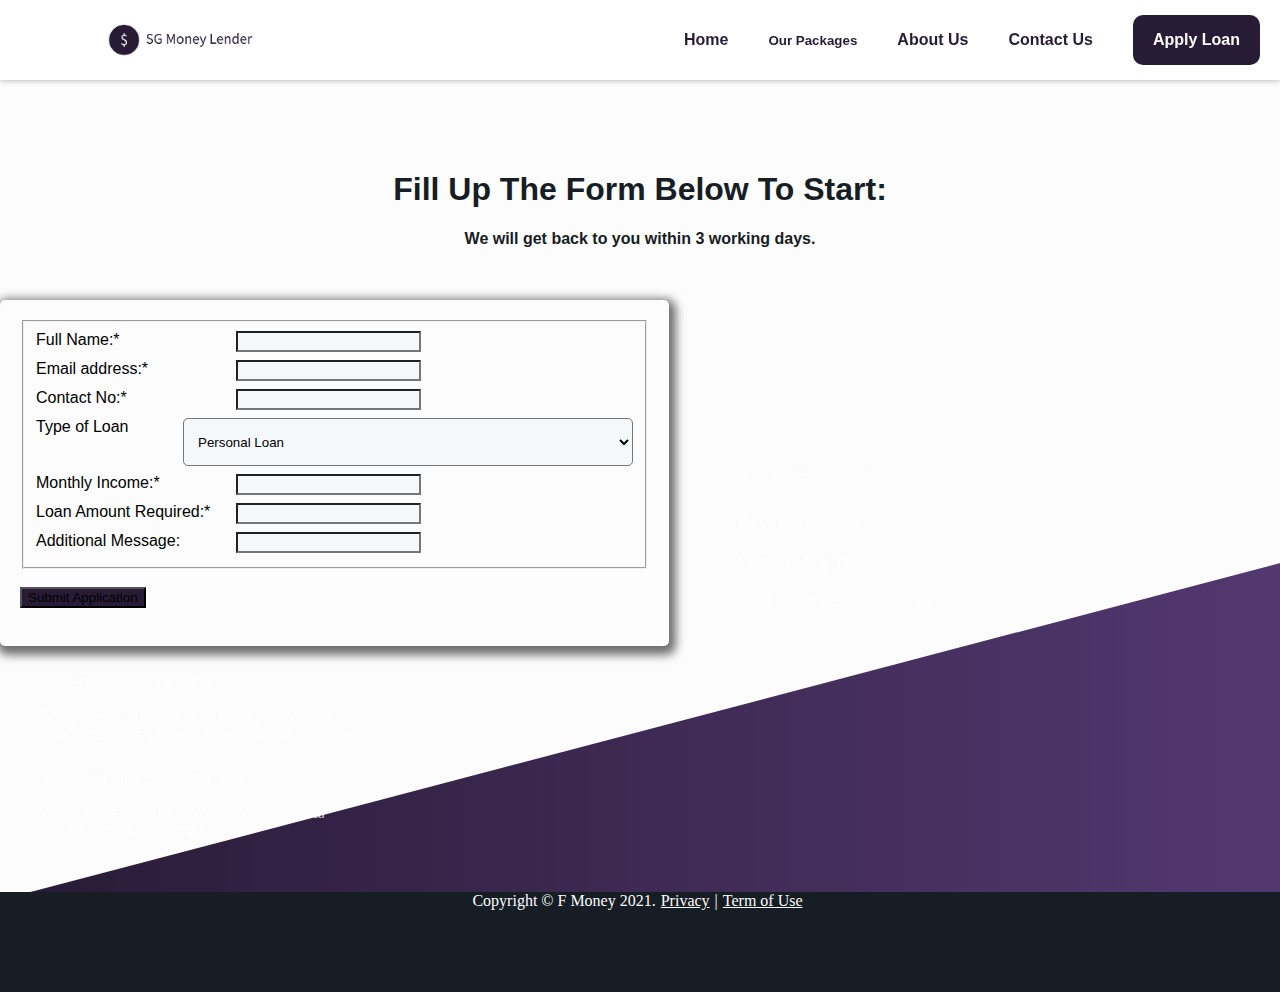
==== applyLoan.html @ 031ee47c "Add testimony and styling updates" ====
<!DOCTYPE html>
<html lang="en">
  <head>
    <!-- Required meta tags -->
    <meta charset="utf-8" />
    <meta name="viewport" content="width=device-width, initial-scale=1" />

    <!-- Favicon -->
    <link
      href="images/favicon-16x16.png"
      rel="shortcut icon"
      type="image/x-icon"
    />

    <!-- Bootstrap CSS -->
    <link
      href="https://cdn.jsdelivr.net/npm/bootstrap@5.1.1/dist/css/bootstrap.min.css"
      rel="stylesheet"
      integrity="sha384-F3w7mX95PdgyTmZZMECAngseQB83DfGTowi0iMjiWaeVhAn4FJkqJByhZMI3AhiU"
      crossorigin="anonymous"
    />

    <link
      rel="stylesheet"
      href="https://cdnjs.cloudflare.com/ajax/libs/font-awesome/5.15.0/css/all.min.css"
      integrity="sha512-BnbUDfEUfV0Slx6TunuB042k9tuKe3xrD6q4mg5Ed72LTgzDIcLPxg6yI2gcMFRyomt+yJJxE+zJwNmxki6/RA=="
      crossorigin="anonymous"
      referrerpolicy="no-referrer"
    />

    <link href="css/layoutstyle.css" rel="stylesheet" />
    <link href="css/application.css" rel="stylesheet" />

    <title>Legal Moneylending for Businesses - F Money</title>
  </head>
  <body>
    <script src="javascript/index.js">
      subpageHeader();
    </script>
    <div class="main">
      <!-- Header/Navbar? -->
      <div class="gradient-background"></div>
      <div class="header-white">
        <div class="container">
          <div class="nav-bar">
            <a id="header-link" class="header-nav-whiteBG" href="index.html">
              <div>Home</div>
            </a>
            <div>
              <button
                id="header-link2"
                onclick="myFunction()"
                class="header-nav-whiteBG"
                style="border: none; background-color: transparent"
              >
                Our Packages
              </button>
              <div id="myDropdown" class="dropdown-content">
                <a href="#">Personal Loan</a>
                <a href="business-loans.html">Business Loan</a>
                <a href="#">Foreigner Loan</a>
                <a href="#">Education Loan</a>
                <a href="#">Medical Loan</a>
                <a href="#">Wedding Loan</a>
                <a href="#">Vacation Loan</a>
                <a href="#">Renovation Loan</a>
              </div>
            </div>
            <a id="header-link2" class="header-nav-whiteBG" href="#">
              <div>About Us</div>
            </a>

            <a id="header-link2" class="header-nav-whiteBG" href="#">
              <div>Contact Us</div>
            </a>
            <a id="apply-cta" class="apply-loan-whiteBG" href="applyLoan.html">
              <div>Apply Loan</div>
            </a>
          </div>
          <img id="logo2" src="images/logo2.png" alt="logo" height="70" />
        </div>
      </div>

      <!-- <div style="z-index:-1;position:absolute; top:0;"><img src="images/background.png" style=" height:910px; background-size: cover;"></div> -->
      <div class="mainform">
        <h1 style="text-align: center; font-weight: bold">
          Fill Up The Form Below To Start:
        </h1>
        <p style="text-align: center; font-weight: bold">
          We will get back to you within 3 working days.
        </p>
        <br /><br />
        <div class="container" id="container1">
          <div class="form-column">
            <div class="form-container">
              <form>
                <fieldset>
                  <div class="form-row text name">
                    <label for="InputName" class="form-label"
                      >Full Name:*</label
                    >
                    <input
                      type="text"
                      class="form-control"
                      id="InputName"
                      required
                    />
                  </div>
                  <div class="form-row text email">
                    <label for="InputEmail" class="form-label"
                      >Email address:*</label
                    >
                    <input type="email" class="form-control" id="InputEmail" />
                  </div>
                  <div class="form-row text phone">
                    <label for="InputPhone" class="form-label"
                      >Contact No:*</label
                    >
                    <input type="tel" class="form-control" id="InputPhone" />
                  </div>
                  <div class="form-row text loan">
                    <label
                      for="LoanType"
                      class="form-label"
                      style="width: 147px"
                      >Type of Loan</label
                    >

                    <select id="dropdown" style="width: 450px">
                      <option>Personal Loan</option>
                      <option>Business Loan</option>
                      <option>Debt Consolidation</option>
                      <option>Renovation Expenses</option>
                      <option>Vacation Loan</option>
                      <option>Wedding/Marriage Loan</option>
                    </select>
                  </div>
                  <div class="form-row text income">
                    <label for="InputIncome" class="form-label"
                      >Monthly Income:*</label
                    >
                    <input
                      type="number"
                      class="form-control"
                      id="InputIncome"
                    />
                  </div>
                  <div class="form-row text amount">
                    <label for="InputAmount" class="form-label"
                      >Loan Amount Required:*</label
                    >
                    <input
                      type="number"
                      class="form-control"
                      id="InputAmount"
                    />
                  </div>
                  <div class="form-row text message">
                    <label for="InputMessage" class="form-label"
                      >Additional Message:</label
                    >
                    <input
                      type="form-control form-control-lg"
                      class="form-control"
                      id="InputMessage"
                    />
                  </div>
                </fieldset>

                <br />
                <button type="submit" class="btn btn-primary" style="">
                  Submit Application
                </button>
              </form>
            </div>
          </div>
          <div class="secondary-column">
            <div class="description">
              <p class="intro-text">Why choose our loans:</p>
              <ul class="points">
                <li>
                  <i
                    class="far fa-check-circle fa-lg"
                    style="size: 5x; margin-right: 10px; margin-left: -30px"
                  ></i
                  >Easy Repayment
                </li>
                <li>
                  <i
                    class="far fa-check-circle fa-lg"
                    style="size: 5x; margin-right: 10px; margin-left: -30px"
                  ></i
                  >Less Waiting Time
                </li>
                <li>
                  <i
                    class="far fa-check-circle fa-lg"
                    style="size: 5x; margin-right: 10px; margin-left: -30px"
                  ></i
                  >Less Impact on Your Lifestyle
                </li>
              </ul>
            </div>
          </div>
        </div>
      </div>
      <br />
      <div class="qna">
        <div class="container">
          <div class="row">
            <div class="col" style="display: flex; color: white">
              <i
                class="fas fa-comment-dots fa-2x"
                style="margin: 10px 20px"
              ></i>
              <div class="qnatext">
                <p style="margin: 0">General Communication</p>
                <p style="color: rgba(255, 255, 255, 0.774)">
                  For general queries, including partnership
                  <br />oppportunities, please email
                  <a
                    href="mailto:info@fmoney.com"
                    style="color: white; text-decoration: none"
                    >info@fmoney.com</a
                  >
                </p>
              </div>
            </div>
            <div class="col" style="display: flex; color: white">
              <i class="fas fa-life-ring fa-2x" style="margin: 10px 20px"></i>
              <div class="qnatext">
                <p style="margin: 0">Technical or account support</p>
                <p style="color: rgba(255, 255, 255, 0.774)">
                  We're here to help! If you have technical <br />issues,
                  <strong
                    ><a
                      href="#"
                      style="
                        text-decoration: none;
                        color: white;
                        font-weight: 400;
                      "
                      >contact support <i class="fas fa-arrow-right"></i></a
                  ></strong>
                </p>
              </div>
            </div>
          </div>
        </div>
      </div>
      <br /><br />
    </div>

    <div class="footer">
      <div class="container">
        <div class="row">
          <div class="footer-content">
            Copyright © F Money 2021.
            <span><a id="footer-link" href="#">Privacy</a></span> |
            <span><a id="footer-link" href="#">Term of Use</a></span>
          </div>
        </div>
      </div>
    </div>
    <!-- Option 1: Bootstrap Bundle with Popper -->
    <script
      src="https://cdn.jsdelivr.net/npm/bootstrap@5.1.1/dist/js/bootstrap.bundle.min.js"
      integrity="sha384-/bQdsTh/da6pkI1MST/rWKFNjaCP5gBSY4sEBT38Q/9RBh9AH40zEOg7Hlq2THRZ"
      crossorigin="anonymous"
    ></script>
  </body>
</html>
---- css/layoutstyle.css ----
.main {
  font-family: Arial, Helvetica, sans-serif;
  min-width: 1200px;
  min-height: 1000px;
  background-color: fff;
  color: #171d24;
}

.header-transparent {
  position: fixed;
  top: 0;
  left: 0;
  width: 100%;
  padding: 0;
  z-index: 10000;
  transition: all 0.2s ease-in-out;
  height: auto;
  background-color: transparent;
  text-align: center;
  line-height: 40px;
}

.header-white {
  position: fixed;
  top: 0;
  left: 0;
  width: 100%;
  padding: 0;
  z-index: 10000;
  transition: all 0.2s ease-in-out;
  height: auto;
  background: #fff;
  text-align: center;
  line-height: 40px;
  box-shadow: 0 1px 5px rgba(0, 0, 0, 0.25);
}
.header-white {
  color: #281b36;
}

.container {
  height: 100%;
}

.row {
  margin: 0;
  height: 100%;
}

.nav-bar {
  display: flex;
  flex-direction: row;
  justify-content: flex-end;
  align-items: center;
  margin: 10px 0;
  font-size: 1rem;
}

.dropdown-content {
  display: none;
  position: absolute;
  background-color: #f1f1f1;
  min-width: 160px;
  box-shadow: 0px 8px 16px 0px rgba(0, 0, 0, 0.2);
  z-index: 1;
  text-align: left;
}

.dropdown-content a {
  color: #171d24;
  background-color: #fcfcfc;
  padding: 4px 16px;
  text-decoration: none;
  display: block;
  /* border-bottom: 1px solid #281b365d; */
}

/* Change color of dropdown links on hover */
.dropdown-content a:hover {
  background-color: #523b6b;
  color: #fcfcfc;
}

/* Show the dropdown menu (use JS to add this class to the .dropdown-content container when the user clicks on the dropdown button) */
.show {
  display: block;
}

.header-nav {
  text-decoration: none;
  color: #e0e0e0;
  font-weight: bold;
  margin: 0 10px;
  padding: 10px;
}

.header-nav:hover {
  color: #fff;
  text-decoration: none;
}

.header-nav-whiteBG {
  text-decoration: none;
  color: #281b36;
  font-weight: bold;
  margin: 0 10px;
  padding: 10px;
}

.header-nav-whiteBG:hover {
  color: #593dc7;
  text-decoration: none;
}

.apply-loan {
  text-decoration: none;
  color: #281b36;
  font-weight: bold;
  border-radius: 10px;
  background-color: #fcfcfc;
  padding: 5px 20px;
  margin: 0 20px;
}

.apply-loan:hover {
  background-color: #fff;
  color: #593dc7;
  text-decoration: none;
}

/* White background styling for CTA */
.apply-loan-whiteBG {
  text-decoration: none;
  color: rgb(252, 252, 252);
  font-weight: bold;
  border-radius: 10px;
  background-color: #281b36;
  padding: 5px 20px;
  margin: 0 20px;
}

.apply-loan-whiteBG:hover {
  background-color: #ececec;
  color: #281b36;
  text-decoration: none;
}

#logo {
  display: none;
  position: absolute;
  top: 0;
  left: 0;
  margin: 5px 84.5px;
}
#logo2 {
  display: block;
  position: absolute;
  top: 0;
  left: 0;
  margin: 5px 84.5px;
}
.footer {
  background-color: #171d24;
  width: 100%;
  height: 100px;
}

.footer-content {
  color: #fcfcfc;
  display: flex;
  flex-direction: row;
  align-items: center;
  justify-content: center;
}

#footer-link {
  margin: 5px;
  color: #fcfcfc;
}

#footer-link:hover {
  color: #ede5f7;
}
---- css/application.css ----
body{
    background: linear-gradient(90deg, rgba(40,27,54,1) 0%, #533870 100%);
    margin:0;
    overflow-x: hidden;
}
/*
body::before{
    content:"";
    position:absolute;
    top:100px;
    bottom:0;
    left:0;
    width:5700px;
    background:linear-gradient(to top, #281b36, #ceb9e7 200%);
    transform: skew(-80deg);
    z-index: -1;
}
*/
.main {
  min-height: auto;
}

.mainform {
  padding-top: 150px;
}
#container1 {
  color: black;
  display: flex;
  max-width: 1080px;
  z-index: 2;
}

#dropdown {
  width: 340px;
  height: 48px;
  background-color: #f6f9fc;
  color: black;
  border-radius: 5px;
  padding: 10px;
}

.btn {
  background-color: #281b36;
}

.secondary-column {
  margin-left: 0px;
  margin-right: 0px;
  max-width: none;
  flex-grow: 4;
  flex-shrink: 1;
  flex-basis: 0%;
  color: white;
}

.form-column {
  flex-grow: 6;
  flex-shrink: 1;
  flex-basis: 0%;
  padding-bottom: 0;
  -webkit-box-shadow: 2px 4px 10px 3px rgba(207, 207, 207, 0.56);
  box-shadow: 2px 4px 10px 5px rgba(0, 0, 0, 0.56);
  box-sizing: border-box;
  -webkit-box-flex: 6;
  background-color: #fcfcfc;
  border-radius: 5px;
}

.form-row {
  display: flex;
  border-bottom: none;
  padding: 4px 0;
  max-width: 600px;
  transition: opacity 0.2s ease-in, height 0.2s ease-out;
}

form {
  padding: 20px 20px 20px 20px;
}

.form-label {
  width: 200px;
}

.dropdown {
  width: 100%;
}

.description {
  padding-left: 50px;
  padding-right: 0px;
  padding-top: 150px;
  display: flex;
  -webkit-box-orient: vertical;
  -webkit-box-direction: normal;
  flex-direction: column;
  box-sizing: border-box;
}

.points li {
  list-style: none;
  margin-bottom: 20px;
}


.gradient-background{
    content:"";
    position:absolute;
    top:0px;
    bottom:0;
    left:0;
    width:5700px;
    background:linear-gradient(to right, #281b36, #ceb9e7 300%);
    border-left: 1900px solid #fcfcfc;   
    border-bottom:500px solid transparent;
    z-index: -1;
    overflow: hidden;
}

.form-control {
  background-color: #f6f9fc;
}

.qnatext {
  margin-top: 10px;
}
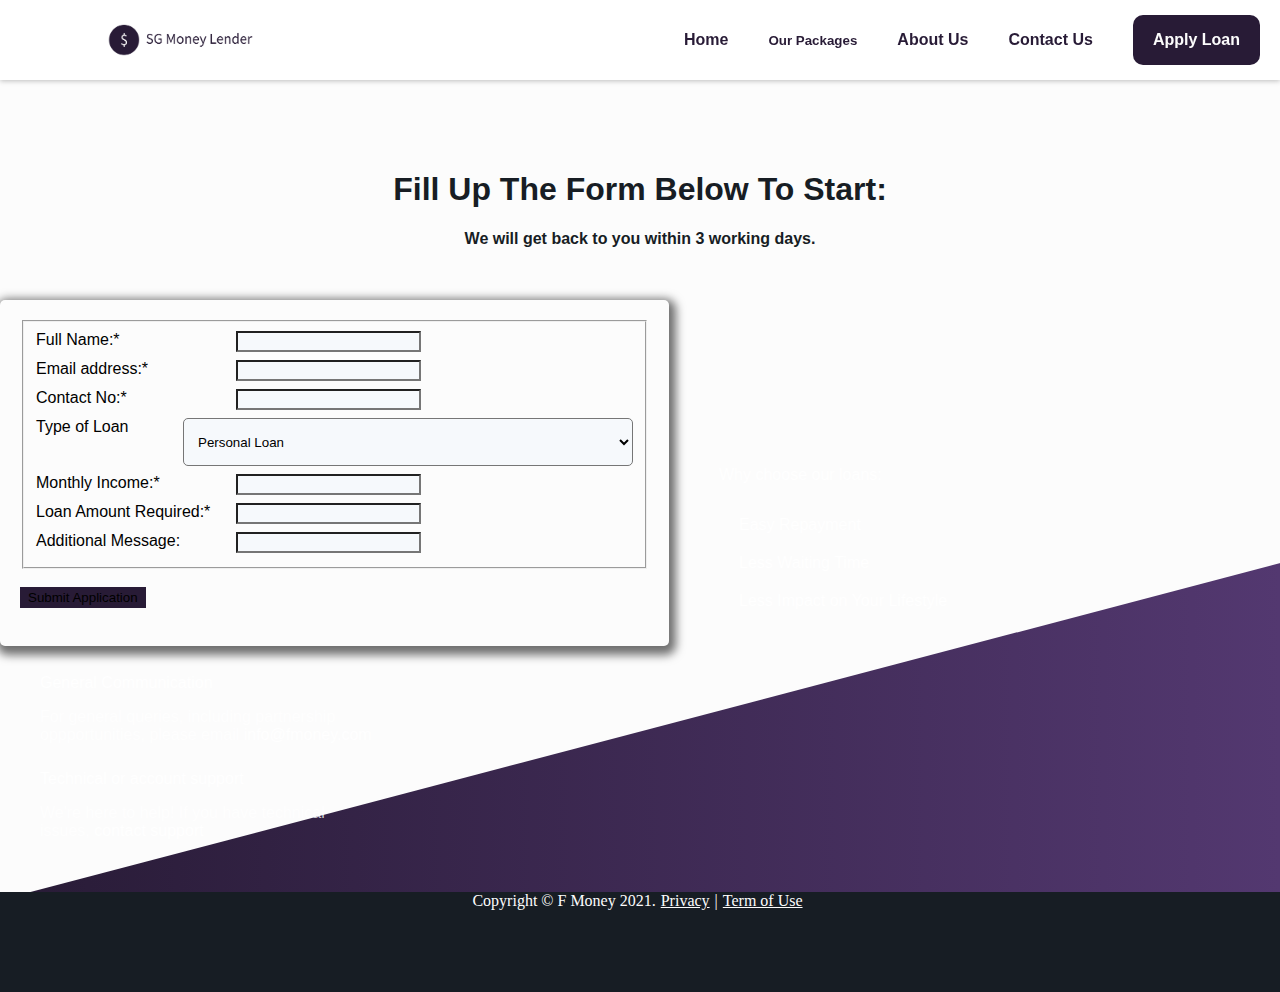
==== commit 7857167c: "Merge branch 'shuwen' of https://github.com/andrewsoon/CS2024-Assignment2 into andrew/branch" ====
--- a/applyLoan.html
+++ b/applyLoan.html
@@ -83,10 +83,10 @@
 
       <!-- <div style="z-index:-1;position:absolute; top:0;"><img src="images/background.png" style=" height:910px; background-size: cover;"></div> -->
       <div class="mainform">
-        <h1 style="text-align: center; font-weight: bold">
+        <h1 style="text-align: center; font-weight: bold; color: #171d24">
           Fill Up The Form Below To Start:
         </h1>
-        <p style="text-align: center; font-weight: bold">
+        <p style="text-align: center; font-weight: bold; color: #171d24">
           We will get back to you within 3 working days.
         </p>
         <br /><br />
--- a/css/application.css
+++ b/css/application.css
@@ -1,7 +1,7 @@
-body{
-    background: linear-gradient(90deg, rgba(40,27,54,1) 0%, #533870 100%);
-    margin:0;
-    overflow-x: hidden;
+body {
+  background: linear-gradient(90deg, rgba(40, 27, 54, 1) 0%, #533870 100%);
+  margin: 0;
+  overflow-x: hidden;
 }
 /*
 body::before{
@@ -37,6 +37,10 @@
   color: black;
   border-radius: 5px;
   padding: 10px;
+}
+
+button.btn.btn-primary {
+  border-color: transparent;
 }
 
 .btn {
@@ -102,19 +106,18 @@
   margin-bottom: 20px;
 }
 
-
-.gradient-background{
-    content:"";
-    position:absolute;
-    top:0px;
-    bottom:0;
-    left:0;
-    width:5700px;
-    background:linear-gradient(to right, #281b36, #ceb9e7 300%);
-    border-left: 1900px solid #fcfcfc;   
-    border-bottom:500px solid transparent;
-    z-index: -1;
-    overflow: hidden;
+.gradient-background {
+  content: "";
+  position: absolute;
+  top: 0px;
+  bottom: 0;
+  left: 0;
+  width: 5700px;
+  background: linear-gradient(to right, #281b36, #ceb9e7 300%);
+  border-left: 1900px solid #fcfcfc;
+  border-bottom: 500px solid transparent;
+  z-index: -1;
+  overflow: hidden;
 }
 
 .form-control {
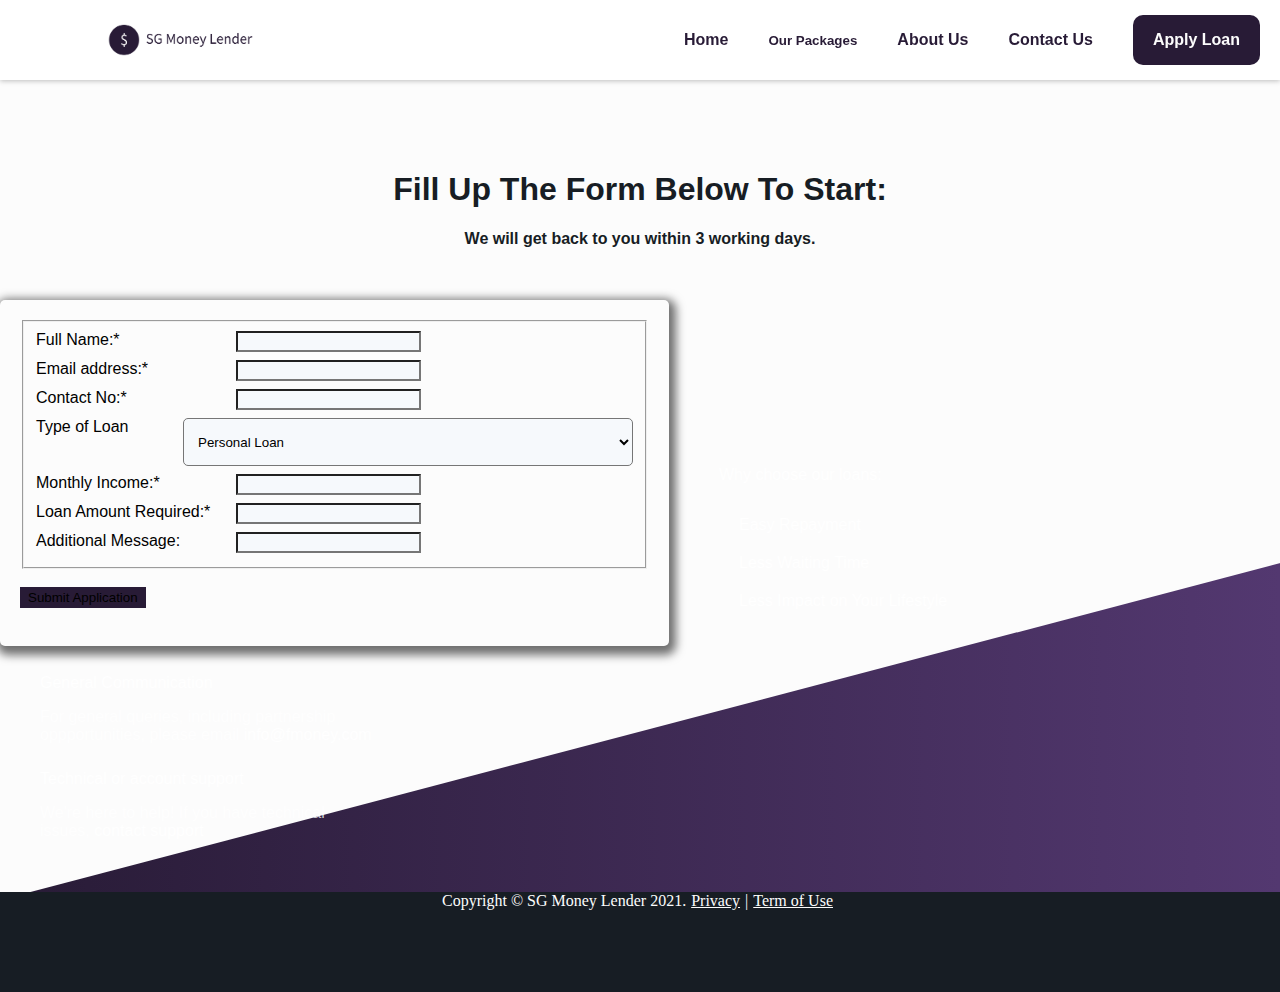
==== commit 203242db: "Add business loan page" ====
--- a/applyLoan.html
+++ b/applyLoan.html
@@ -31,7 +31,7 @@
     <link href="css/layoutstyle.css" rel="stylesheet" />
     <link href="css/application.css" rel="stylesheet" />
 
-    <title>Legal Moneylending for Businesses - F Money</title>
+    <title>Legal Moneylending for Businesses - SG Money Lender</title>
   </head>
   <body>
     <script src="javascript/index.js">
@@ -255,7 +255,7 @@
       <div class="container">
         <div class="row">
           <div class="footer-content">
-            Copyright © F Money 2021.
+            Copyright © SG Money Lender 2021.
             <span><a id="footer-link" href="#">Privacy</a></span> |
             <span><a id="footer-link" href="#">Term of Use</a></span>
           </div>
--- a/css/layoutstyle.css
+++ b/css/layoutstyle.css
@@ -2,7 +2,7 @@
   font-family: Arial, Helvetica, sans-serif;
   min-width: 1200px;
   min-height: 1000px;
-  background-color: fff;
+  /* background-color: #fcfcfc; */
   color: #171d24;
 }
 
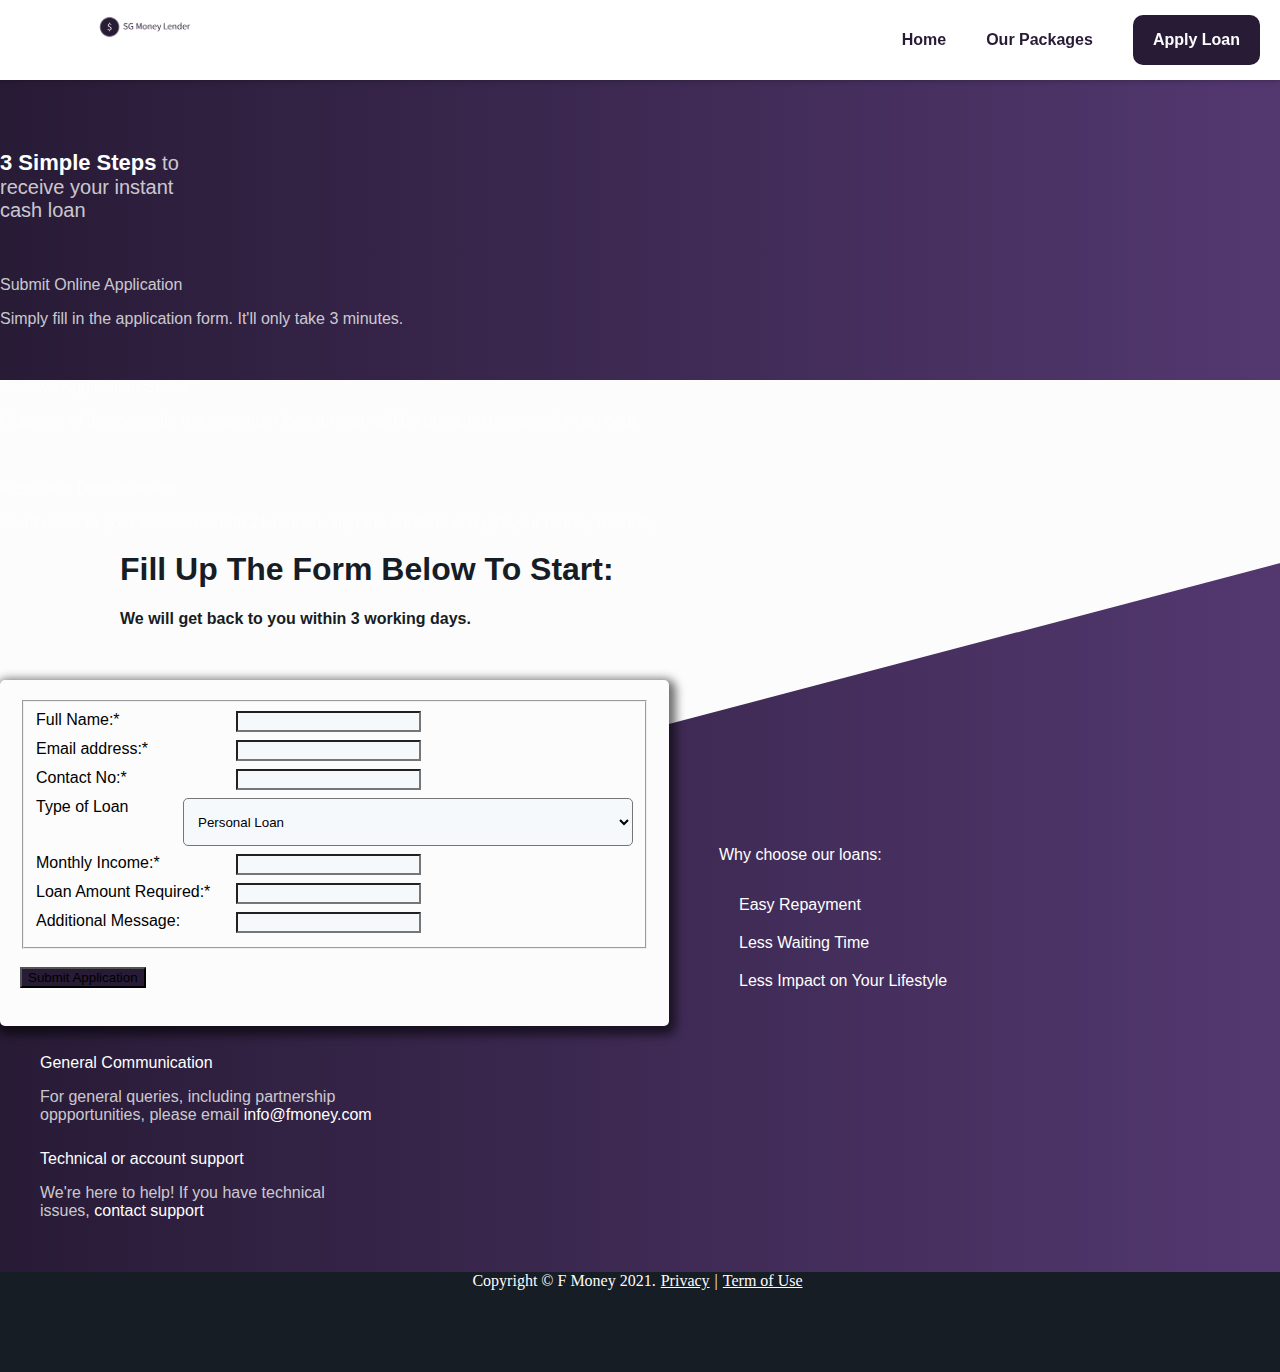
==== commit 99eb3b09: "application banner" ====
--- a/applyLoan.html
+++ b/applyLoan.html
@@ -31,12 +31,9 @@
     <link href="css/layoutstyle.css" rel="stylesheet" />
     <link href="css/application.css" rel="stylesheet" />
 
-    <title>Legal Moneylending for Businesses - SG Money Lender</title>
+    <title>Legal Moneylending for Businesses - F Money</title>
   </head>
   <body>
-    <script src="javascript/index.js">
-      subpageHeader();
-    </script>
     <div class="main">
       <!-- Header/Navbar? -->
       <div class="gradient-background"></div>
@@ -46,49 +43,49 @@
             <a id="header-link" class="header-nav-whiteBG" href="index.html">
               <div>Home</div>
             </a>
-            <div>
-              <button
-                id="header-link2"
-                onclick="myFunction()"
-                class="header-nav-whiteBG"
-                style="border: none; background-color: transparent"
-              >
-                Our Packages
-              </button>
-              <div id="myDropdown" class="dropdown-content">
-                <a href="#">Personal Loan</a>
-                <a href="business-loans.html">Business Loan</a>
-                <a href="#">Foreigner Loan</a>
-                <a href="#">Education Loan</a>
-                <a href="#">Medical Loan</a>
-                <a href="#">Wedding Loan</a>
-                <a href="#">Vacation Loan</a>
-                <a href="#">Renovation Loan</a>
-              </div>
-            </div>
-            <a id="header-link2" class="header-nav-whiteBG" href="#">
-              <div>About Us</div>
-            </a>
-
-            <a id="header-link2" class="header-nav-whiteBG" href="#">
-              <div>Contact Us</div>
+            <a
+              id="header-link2"
+              class="header-nav-whiteBG"
+              href="packages.html"
+            >
+              <div>Our Packages</div>
             </a>
             <a id="apply-cta" class="apply-loan-whiteBG" href="applyLoan.html">
               <div>Apply Loan</div>
             </a>
           </div>
-          <img id="logo2" src="images/logo2.png" alt="logo" height="70" />
-        </div>
-      </div>
-
-      <!-- <div style="z-index:-1;position:absolute; top:0;"><img src="images/background.png" style=" height:910px; background-size: cover;"></div> -->
+          <img id="logo2" src="images/logo2.png" alt="logo" width="120" />
+        </div>
+      </div>
+
+      <div class="calltoaction">
+        <div class="container">
+          <div class="row">
+            <div class="col" id="maincall">
+              <p style="width:180px;"><strong style="color:white;font-size: 22px;">3 Simple Steps</strong> to receive your instant cash loan</p>
+            </div>
+            <div class="col">
+              <i class="fab fa-telegram-plane fa-3x"></i>
+              <br><p>Submit Online Application</p>
+              <p>Simply fill in the application form. It'll only take 3 minutes.</p>
+            </div>
+            <div class="col">
+              <i class="far fa-thumbs-up fa-3x"></i>
+              <br><p>Receive Application Status</p>
+              <p>Outcome of the loan with the maximum loan amount will be provided to you within an hour.</p>
+            </div>
+            <div class="col">
+              <i class="fas fa-money-bill-wave fa-3x"></i>
+              <br><p>Fast Cash Disbursement</p>
+              <p>Head down to your selected Credit 21 branch, sign the contract and get your money instantly.</p>
+            </div>
+          </div>
+        </div>
+      </div>
+
       <div class="mainform">
-        <h1 style="text-align: center; font-weight: bold; color: #171d24">
-          Fill Up The Form Below To Start:
-        </h1>
-        <p style="text-align: center; font-weight: bold; color: #171d24">
-          We will get back to you within 3 working days.
-        </p>
+        <h1 style="padding-left:120px;font-weight:bold; color:#171d24">Fill Up The Form Below To Start:</h1>
+        <p style="padding-left:120px;font-weight: bold; color:#171d24">We will get back to you within 3 working days.</p>
         <br /><br />
         <div class="container" id="container1">
           <div class="form-column">
@@ -119,14 +116,9 @@
                     <input type="tel" class="form-control" id="InputPhone" />
                   </div>
                   <div class="form-row text loan">
-                    <label
-                      for="LoanType"
-                      class="form-label"
-                      style="width: 147px"
-                      >Type of Loan</label
-                    >
-
-                    <select id="dropdown" style="width: 450px">
+                    <label for="LoanType" class="form-label" style="width:147px;">Type of Loan</label>
+                    
+                    <select id="dropdown" style="width:450px;">
                       <option>Personal Loan</option>
                       <option>Business Loan</option>
                       <option>Debt Consolidation</option>
@@ -178,27 +170,9 @@
             <div class="description">
               <p class="intro-text">Why choose our loans:</p>
               <ul class="points">
-                <li>
-                  <i
-                    class="far fa-check-circle fa-lg"
-                    style="size: 5x; margin-right: 10px; margin-left: -30px"
-                  ></i
-                  >Easy Repayment
-                </li>
-                <li>
-                  <i
-                    class="far fa-check-circle fa-lg"
-                    style="size: 5x; margin-right: 10px; margin-left: -30px"
-                  ></i
-                  >Less Waiting Time
-                </li>
-                <li>
-                  <i
-                    class="far fa-check-circle fa-lg"
-                    style="size: 5x; margin-right: 10px; margin-left: -30px"
-                  ></i
-                  >Less Impact on Your Lifestyle
-                </li>
+                <li><i class="far fa-check-circle fa-lg" style="size:5x;margin-right: 10px; margin-left: -30px;"></i>Easy Repayment</li>
+                <li><i class="far fa-check-circle fa-lg" style="size:5x;margin-right: 10px; margin-left: -30px;"></i>Less Waiting Time</li>
+                <li><i class="far fa-check-circle fa-lg" style="size:5x;margin-right: 10px; margin-left: -30px;"></i>Less Impact on Your Lifestyle</li>
               </ul>
             </div>
           </div>
@@ -255,7 +229,7 @@
       <div class="container">
         <div class="row">
           <div class="footer-content">
-            Copyright © SG Money Lender 2021.
+            Copyright © F Money 2021.
             <span><a id="footer-link" href="#">Privacy</a></span> |
             <span><a id="footer-link" href="#">Term of Use</a></span>
           </div>
--- a/css/application.css
+++ b/css/application.css
@@ -1,7 +1,7 @@
-body {
-  background: linear-gradient(90deg, rgba(40, 27, 54, 1) 0%, #533870 100%);
-  margin: 0;
-  overflow-x: hidden;
+body{
+    background: linear-gradient(90deg, rgba(40,27,54,1) 0%, #533870 100%);
+    margin:0;
+    overflow-x: hidden;
 }
 /*
 body::before{
@@ -37,10 +37,6 @@
   color: black;
   border-radius: 5px;
   padding: 10px;
-}
-
-button.btn.btn-primary {
-  border-color: transparent;
 }
 
 .btn {
@@ -106,18 +102,19 @@
   margin-bottom: 20px;
 }
 
-.gradient-background {
-  content: "";
-  position: absolute;
-  top: 0px;
-  bottom: 0;
-  left: 0;
-  width: 5700px;
-  background: linear-gradient(to right, #281b36, #ceb9e7 300%);
-  border-left: 1900px solid #fcfcfc;
-  border-bottom: 500px solid transparent;
-  z-index: -1;
-  overflow: hidden;
+
+.gradient-background{
+    content:"";
+    position:absolute;
+    top:220px;
+    bottom:0;
+    left:0;
+    width:5700px;
+    background:linear-gradient(to right, #281b36, #ceb9e7 300%);
+    border-left: 1900px solid #fcfcfc;   
+    border-bottom:500px solid transparent;
+    z-index: -1;
+    overflow: hidden;
 }
 
 .form-control {
@@ -127,3 +124,21 @@
 .qnatext {
   margin-top: 10px;
 }
+
+
+.calltoaction{
+    height:280px;
+    background: linear-gradient(90deg, rgba(40,27,54,1) 0%, #533870 100%);
+    padding-top:100px;
+    color: rgba(255, 255, 255, 0.774);
+}
+
+.calltoaction i{
+    color:#fff;
+    text-align: center;
+}
+
+#maincall{
+    font-size:20px;
+    padding-top:30px;
+}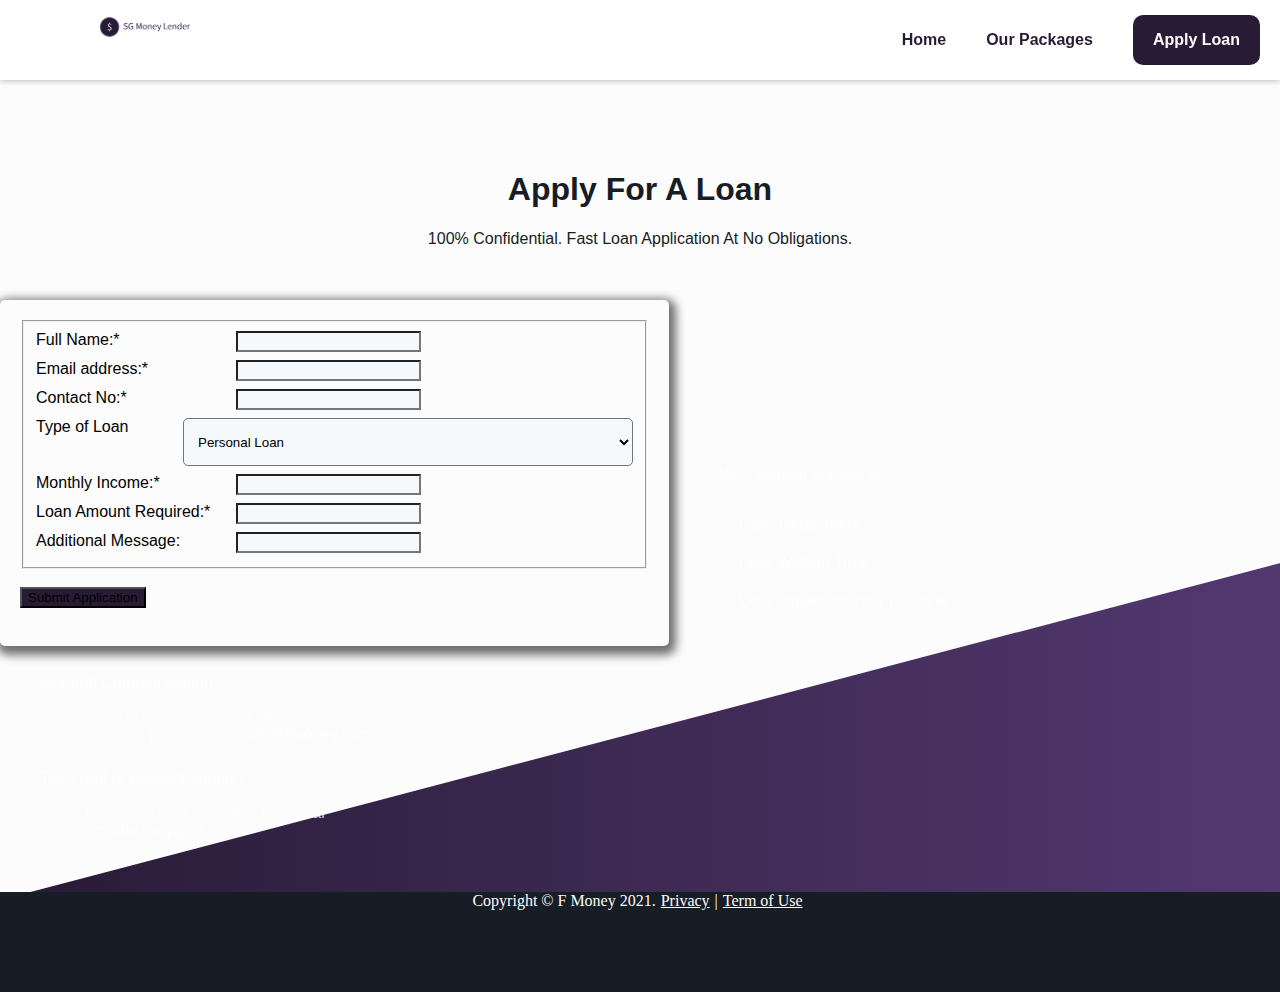
==== commit 9b57c6fb: "return back css" ====
--- a/applyLoan.html
+++ b/applyLoan.html
@@ -58,7 +58,7 @@
         </div>
       </div>
 
-      <div class="calltoaction">
+      <!-- <div class="calltoaction">
         <div class="container">
           <div class="row">
             <div class="col" id="maincall">
@@ -81,11 +81,11 @@
             </div>
           </div>
         </div>
-      </div>
+      </div> -->
 
       <div class="mainform">
-        <h1 style="padding-left:120px;font-weight:bold; color:#171d24">Fill Up The Form Below To Start:</h1>
-        <p style="padding-left:120px;font-weight: bold; color:#171d24">We will get back to you within 3 working days.</p>
+        <h1 style="text-align:center;font-weight:bold; color:#171d24">Apply For A Loan</h1>
+        <p style="text-align:center;font-weight: normal; color:#171d24">100% Confidential. Fast Loan Application At No Obligations.</p>
         <br /><br />
         <div class="container" id="container1">
           <div class="form-column">
--- a/css/application.css
+++ b/css/application.css
@@ -3,7 +3,7 @@
     margin:0;
     overflow-x: hidden;
 }
-/*
+/* 
 body::before{
     content:"";
     position:absolute;
@@ -14,8 +14,8 @@
     background:linear-gradient(to top, #281b36, #ceb9e7 200%);
     transform: skew(-80deg);
     z-index: -1;
-}
-*/
+} */
+
 .main {
   min-height: auto;
 }
@@ -106,7 +106,8 @@
 .gradient-background{
     content:"";
     position:absolute;
-    top:220px;
+    /* top:220px; */
+    top:0;
     bottom:0;
     left:0;
     width:5700px;
@@ -126,7 +127,7 @@
 }
 
 
-.calltoaction{
+/* .calltoaction{
     height:280px;
     background: linear-gradient(90deg, rgba(40,27,54,1) 0%, #533870 100%);
     padding-top:100px;
@@ -141,4 +142,4 @@
 #maincall{
     font-size:20px;
     padding-top:30px;
-}+} */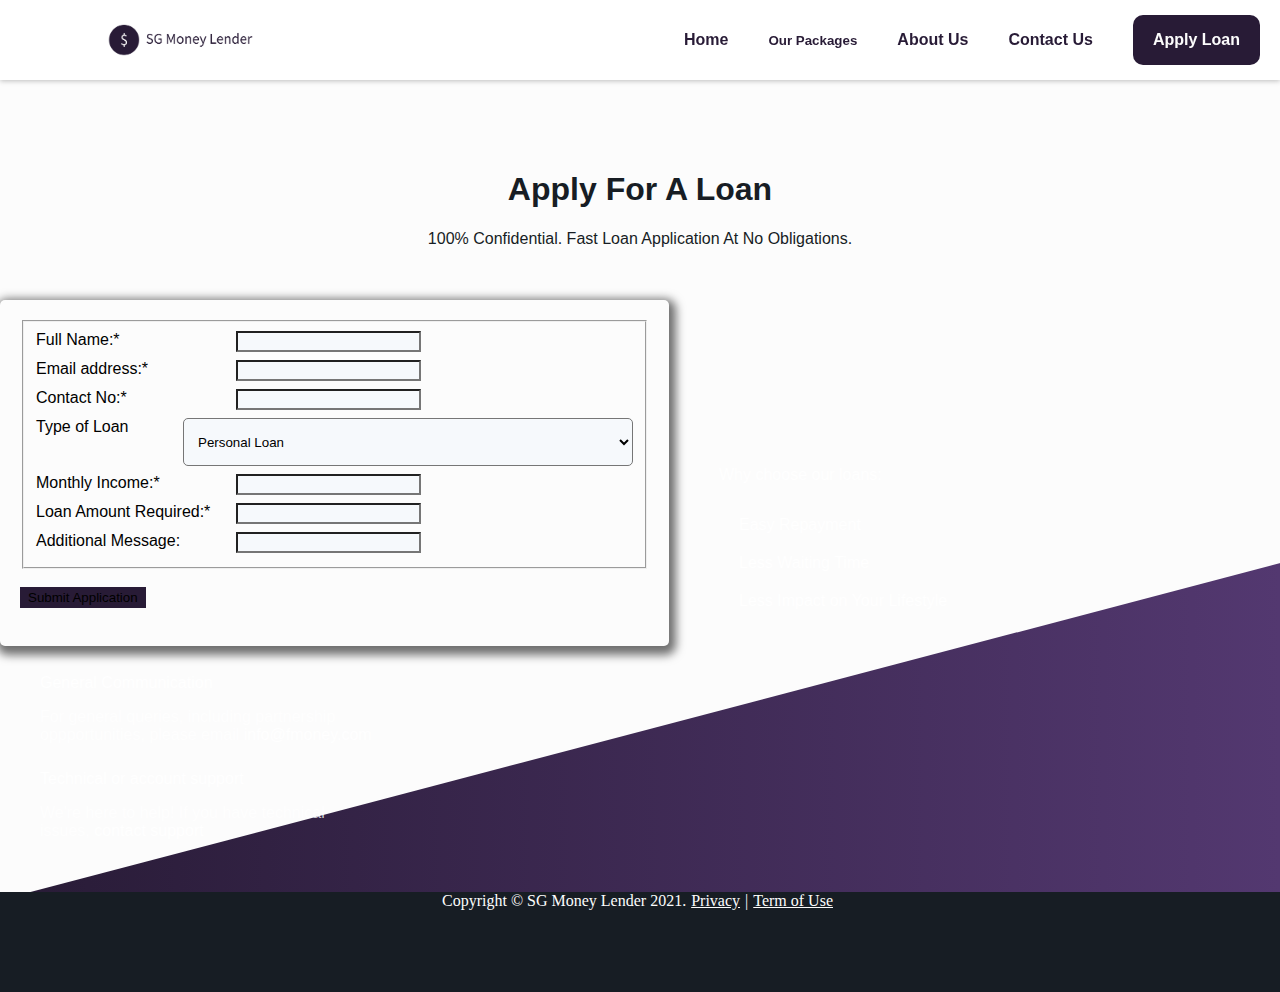
==== commit 43fc4227: "Merge branch 'main' of https://github.com/andrewsoon/CS2024-Assignment2 into shuwen" ====
--- a/applyLoan.html
+++ b/applyLoan.html
@@ -31,9 +31,12 @@
     <link href="css/layoutstyle.css" rel="stylesheet" />
     <link href="css/application.css" rel="stylesheet" />
 
-    <title>Legal Moneylending for Businesses - F Money</title>
+    <title>Legal Moneylending for Businesses - SG Money Lender</title>
   </head>
   <body>
+    <script src="javascript/index.js">
+      subpageHeader();
+    </script>
     <div class="main">
       <!-- Header/Navbar? -->
       <div class="gradient-background"></div>
@@ -43,18 +46,38 @@
             <a id="header-link" class="header-nav-whiteBG" href="index.html">
               <div>Home</div>
             </a>
-            <a
-              id="header-link2"
-              class="header-nav-whiteBG"
-              href="packages.html"
-            >
-              <div>Our Packages</div>
+            <div>
+              <button
+                id="header-link2"
+                onclick="myFunction()"
+                class="header-nav-whiteBG"
+                style="border: none; background-color: transparent"
+              >
+                Our Packages
+              </button>
+              <div id="myDropdown" class="dropdown-content">
+                <a href="#">Personal Loan</a>
+                <a href="business-loans.html">Business Loan</a>
+                <a href="#">Foreigner Loan</a>
+                <a href="#">Education Loan</a>
+                <a href="#">Medical Loan</a>
+                <a href="#">Wedding Loan</a>
+                <a href="#">Vacation Loan</a>
+                <a href="#">Renovation Loan</a>
+              </div>
+            </div>
+            <a id="header-link2" class="header-nav-whiteBG" href="#">
+              <div>About Us</div>
+            </a>
+
+            <a id="header-link2" class="header-nav-whiteBG" href="#">
+              <div>Contact Us</div>
             </a>
             <a id="apply-cta" class="apply-loan-whiteBG" href="applyLoan.html">
               <div>Apply Loan</div>
             </a>
           </div>
-          <img id="logo2" src="images/logo2.png" alt="logo" width="120" />
+          <img id="logo2" src="images/logo2.png" alt="logo" height="70" />
         </div>
       </div>
 
@@ -116,9 +139,14 @@
                     <input type="tel" class="form-control" id="InputPhone" />
                   </div>
                   <div class="form-row text loan">
-                    <label for="LoanType" class="form-label" style="width:147px;">Type of Loan</label>
-                    
-                    <select id="dropdown" style="width:450px;">
+                    <label
+                      for="LoanType"
+                      class="form-label"
+                      style="width: 147px"
+                      >Type of Loan</label
+                    >
+
+                    <select id="dropdown" style="width: 450px">
                       <option>Personal Loan</option>
                       <option>Business Loan</option>
                       <option>Debt Consolidation</option>
@@ -170,9 +198,27 @@
             <div class="description">
               <p class="intro-text">Why choose our loans:</p>
               <ul class="points">
-                <li><i class="far fa-check-circle fa-lg" style="size:5x;margin-right: 10px; margin-left: -30px;"></i>Easy Repayment</li>
-                <li><i class="far fa-check-circle fa-lg" style="size:5x;margin-right: 10px; margin-left: -30px;"></i>Less Waiting Time</li>
-                <li><i class="far fa-check-circle fa-lg" style="size:5x;margin-right: 10px; margin-left: -30px;"></i>Less Impact on Your Lifestyle</li>
+                <li>
+                  <i
+                    class="far fa-check-circle fa-lg"
+                    style="size: 5x; margin-right: 10px; margin-left: -30px"
+                  ></i
+                  >Easy Repayment
+                </li>
+                <li>
+                  <i
+                    class="far fa-check-circle fa-lg"
+                    style="size: 5x; margin-right: 10px; margin-left: -30px"
+                  ></i
+                  >Less Waiting Time
+                </li>
+                <li>
+                  <i
+                    class="far fa-check-circle fa-lg"
+                    style="size: 5x; margin-right: 10px; margin-left: -30px"
+                  ></i
+                  >Less Impact on Your Lifestyle
+                </li>
               </ul>
             </div>
           </div>
@@ -229,7 +275,7 @@
       <div class="container">
         <div class="row">
           <div class="footer-content">
-            Copyright © F Money 2021.
+            Copyright © SG Money Lender 2021.
             <span><a id="footer-link" href="#">Privacy</a></span> |
             <span><a id="footer-link" href="#">Term of Use</a></span>
           </div>
--- a/css/application.css
+++ b/css/application.css
@@ -1,7 +1,7 @@
-body{
-    background: linear-gradient(90deg, rgba(40,27,54,1) 0%, #533870 100%);
-    margin:0;
-    overflow-x: hidden;
+body {
+  background: linear-gradient(90deg, rgba(40, 27, 54, 1) 0%, #533870 100%);
+  margin: 0;
+  overflow-x: hidden;
 }
 /* 
 body::before{
@@ -37,6 +37,10 @@
   color: black;
   border-radius: 5px;
   padding: 10px;
+}
+
+button.btn.btn-primary {
+  border-color: transparent;
 }
 
 .btn {
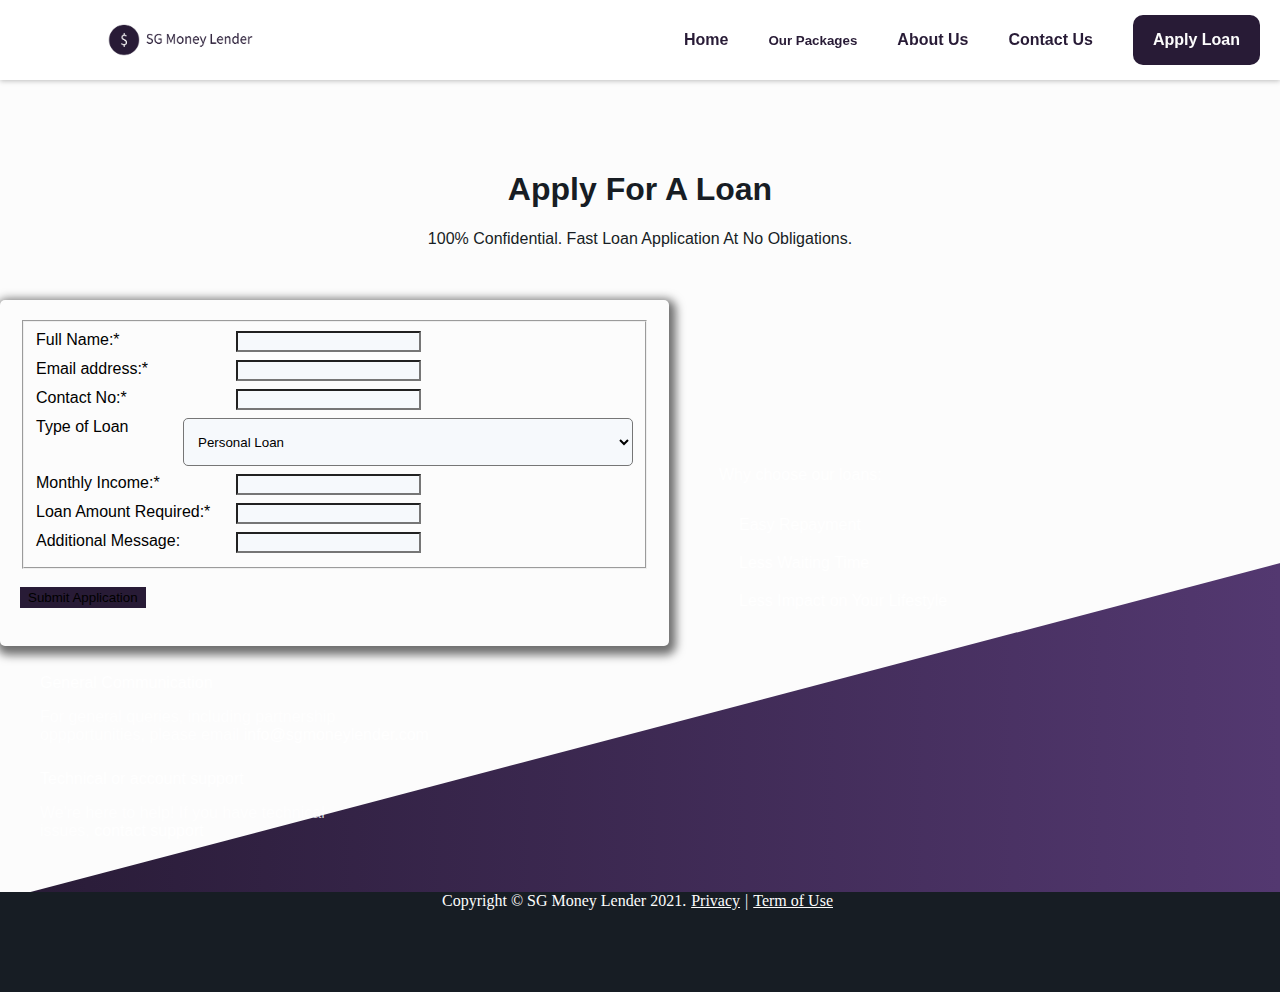
==== commit 5e7caa9d: "minor copyrighting changes" ====
--- a/applyLoan.html
+++ b/applyLoan.html
@@ -239,9 +239,9 @@
                   For general queries, including partnership
                   <br />oppportunities, please email
                   <a
-                    href="mailto:info@fmoney.com"
+                    href="mailto:info@sgmoneylender.com"
                     style="color: white; text-decoration: none"
-                    >info@fmoney.com</a
+                    >info@sgmoneylender.com</a
                   >
                 </p>
               </div>
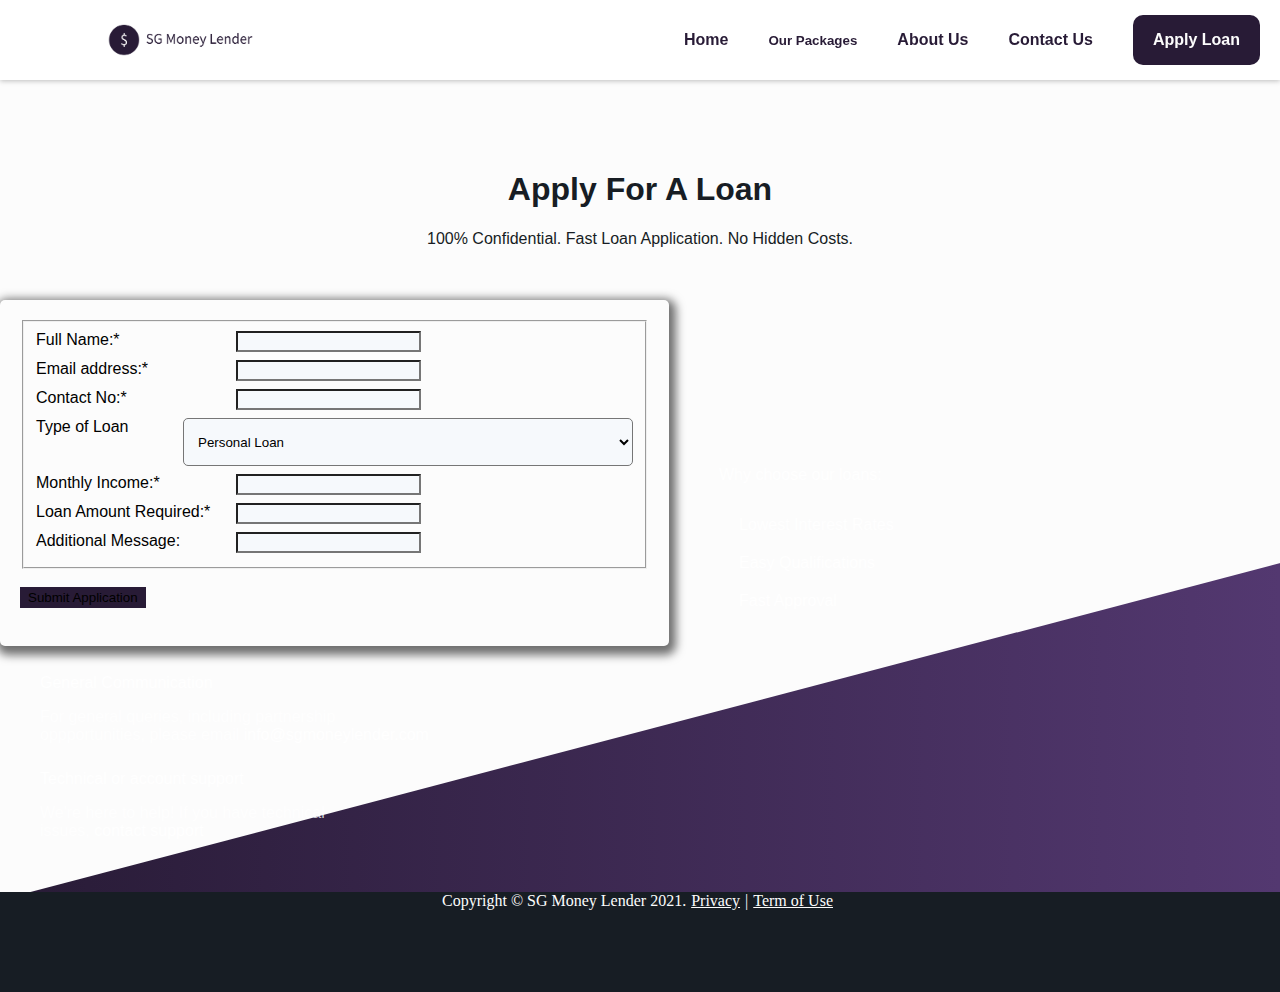
==== commit a3d36282: "final content updates" ====
--- a/applyLoan.html
+++ b/applyLoan.html
@@ -108,7 +108,7 @@
 
       <div class="mainform">
         <h1 style="text-align:center;font-weight:bold; color:#171d24">Apply For A Loan</h1>
-        <p style="text-align:center;font-weight: normal; color:#171d24">100% Confidential. Fast Loan Application At No Obligations.</p>
+        <p style="text-align:center;font-weight: normal; color:#171d24">100% Confidential. Fast Loan Application. No Hidden Costs.</p>
         <br /><br />
         <div class="container" id="container1">
           <div class="form-column">
@@ -203,21 +203,21 @@
                     class="far fa-check-circle fa-lg"
                     style="size: 5x; margin-right: 10px; margin-left: -30px"
                   ></i
-                  >Easy Repayment
+                  >Lowest Interest Rates
                 </li>
                 <li>
                   <i
                     class="far fa-check-circle fa-lg"
                     style="size: 5x; margin-right: 10px; margin-left: -30px"
                   ></i
-                  >Less Waiting Time
+                  >Easy Qualifications
                 </li>
                 <li>
                   <i
                     class="far fa-check-circle fa-lg"
                     style="size: 5x; margin-right: 10px; margin-left: -30px"
                   ></i
-                  >Less Impact on Your Lifestyle
+                  >Fast Approval
                 </li>
               </ul>
             </div>
